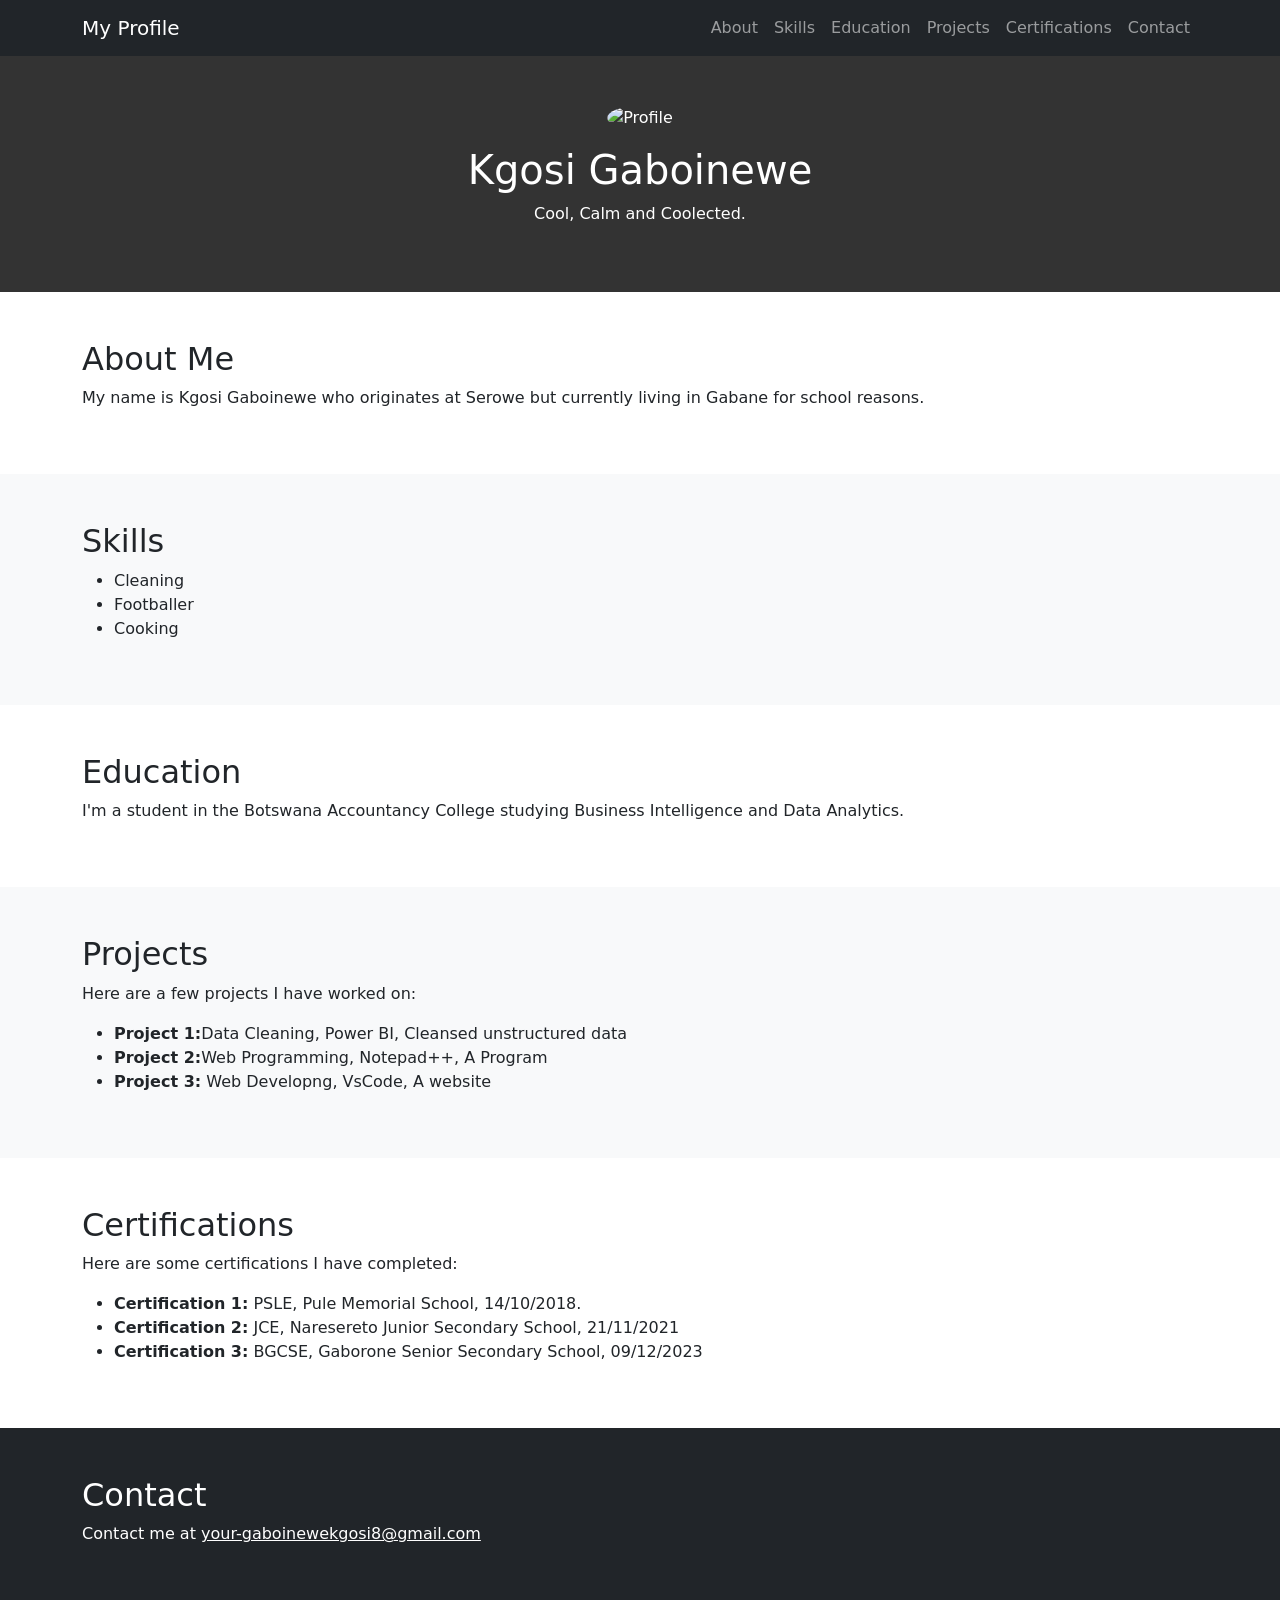
==== index.html @ 6c253a5a "Add files via upload" ====
<!DOCTYPE html>
<html lang="en">

<head>
    <meta charset="UTF-8">
    <meta name="viewport" content="width=device-width, initial-scale=1.0">
    <title>My Personal Profile</title>
    <link href="https://cdn.jsdelivr.net/npm/bootstrap@5.3.0/dist/css/bootstrap.min.css" rel="stylesheet">
</head>

<body>
    <!-- Navigation Bar -->
    <nav class="navbar navbar-expand-lg navbar-dark bg-dark">
        <div class="container">
            <a class="navbar-brand" href="#">My Profile</a>
            <button class="navbar-toggler" type="button" data-bs-toggle="collapse" data-bs-target="#navbarNav">
                <span class="navbar-toggler-icon"></span>
            </button>
            <div class="collapse navbar-collapse" id="navbarNav">
                <ul class="navbar-nav ms-auto">
                    <li class="nav-item">
                        <a class="nav-link" href="#about">About</a>
                    </li>
                    <li class="nav-item">
                        <a class="nav-link" href="#skills">Skills</a>
                    </li>
                    <li class="nav-item">
                        <a class="nav-link" href="#education">Education</a>
                    </li>
                    <li class="nav-item">
                        <a class="nav-link" href="#projects">Projects</a>
                    </li>
                    <li class="nav-item">
                        <a class="nav-link" href="#certifications">Certifications</a>
                    </li>
                    <li class="nav-item">
                        <a class="nav-link" href="#contact">Contact</a>
                    </li>
                </ul>
            </div>
        </div>
    </nav>

    <!-- Hero Section -->
    <section class="hero text-center" style="background-color: #333; color: white; padding: 50px;">
        <img src="profile.jpg" alt="Profile" class="rounded-circle mb-3" style="width: 150px; height: 150px;">
        <h1>Kgosi Gaboinewe</h1>
        <p>Cool, Calm and Coolected.</p>
    </section>

    <!-- About Section -->
    <section id="about" class="py-5">
        <div class="container">
            <h2>About Me</h2>
            <p>My name is Kgosi Gaboinewe who originates at Serowe but currently living in Gabane for school reasons.</p>
        </div>
    </section>

    <!-- Skills Section -->
    <section id="skills" class="bg-light py-5">
        <div class="container">
            <h2>Skills</h2>
            <ul>
                <li>Cleaning</li>
                <li>Footballer</li>
                <li>Cooking</li>
            </ul>
        </div>
    </section>

    <!-- Education Section -->
    <section id="education" class="py-5">
        <div class="container">
            <h2>Education</h2>
            <p>I'm a student in the Botswana Accountancy College studying Business Intelligence and Data Analytics.</p>
        </div>
    </section>

    <!-- Projects Section -->
    <section id="projects" class="bg-light py-5">
        <div class="container">
            <h2>Projects</h2>
            <p>Here are a few projects I have worked on:</p>
            <ul>
                <li>
                    <strong>Project 1:</strong>Data Cleaning, Power BI, Cleansed unstructured data
                </li>
                <li>
                    <strong>Project 2:</strong>Web Programming, Notepad++, A Program
                </li>
                <li>
                    <strong>Project 3:</strong> Web Developng, VsCode, A website
                </li>
            </ul>
        </div>
    </section>

    <!-- Certifications Section -->
    <section id="certifications" class="py-5">
        <div class="container">
            <h2>Certifications</h2>
            <p>Here are some certifications I have completed:</p>
            <ul>
                <li>
                    <strong>Certification 1:</strong> PSLE, Pule Memorial School, 14/10/2018.
                </li>
                <li>
                    <strong>Certification 2:</strong> JCE, Naresereto Junior Secondary School, 21/11/2021
                </li>
                <li>
                    <strong>Certification 3:</strong> BGCSE, Gaborone Senior Secondary School, 09/12/2023
                </li>
            </ul>
        </div>
    </section>

    <!-- Contact Section -->
    <section id="contact" class="bg-dark text-white py-5">
        <div class="container">
            <h2>Contact</h2>
            <p>Contact me at <a href="mailto:your-gaboinewekgosi@gmail.com" class="text-white">your-gaboinewekgosi8@gmail.com</a></p>
        </div>
    </section>

    <!-- Bootstrap JS and dependencies -->
    <script src="https://cdn.jsdelivr.net/npm/@popperjs/core@2.11.6/dist/umd/popper.min.js"></script>
    <script src="https://cdn.jsdelivr.net/npm/bootstrap@5.3.0/dist/js/bootstrap.min.js"></script>
</body>

</html>
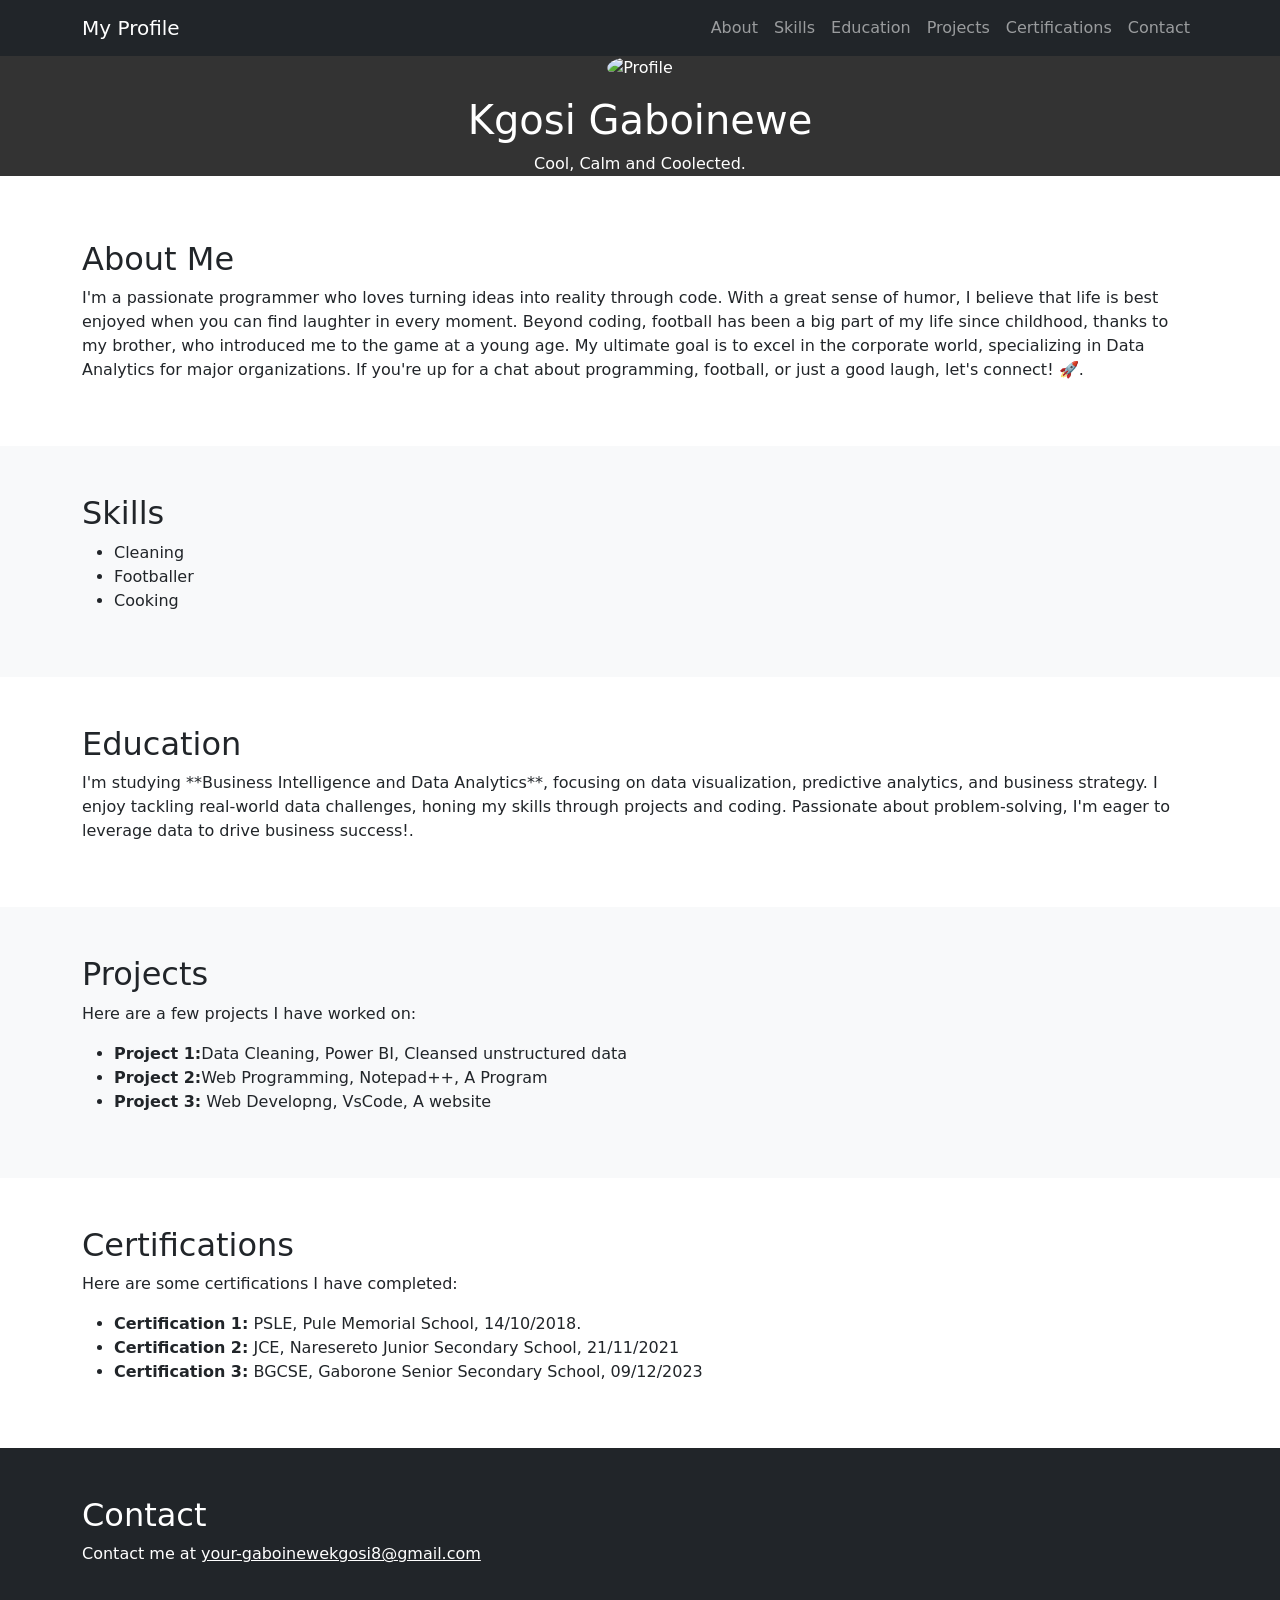
==== commit d5e4deb8: "Update index.html" ====
--- a/index.html
+++ b/index.html
@@ -42,8 +42,8 @@
     </nav>
 
     <!-- Hero Section -->
-    <section class="hero text-center" style="background-color: #333; color: white; padding: 50px;">
-        <img src="profile.jpg" alt="Profile" class="rounded-circle mb-3" style="width: 150px; height: 150px;">
+    <section class="hero text-center" style="background-color: #333; color: white; padding: 50 px;">
+        <img src="profile.jpg" alt="Profile" class="rounded-circle mb-3" style="width: 150 px; height: 150 px;">
         <h1>Kgosi Gaboinewe</h1>
         <p>Cool, Calm and Coolected.</p>
     </section>
@@ -52,7 +52,7 @@
     <section id="about" class="py-5">
         <div class="container">
             <h2>About Me</h2>
-            <p>My name is Kgosi Gaboinewe who originates at Serowe but currently living in Gabane for school reasons.</p>
+            <p>I'm a passionate programmer who loves turning ideas into reality through code. With a great sense of humor, I believe that life is best enjoyed when you can find laughter in every moment. Beyond coding, football has been a big part of my life since childhood, thanks to my brother, who introduced me to the game at a young age. My ultimate goal is to excel in the corporate world, specializing in Data Analytics for major organizations. If you're up for a chat about programming, football, or just a good laugh, let's connect! 🚀.</p>
         </div>
     </section>
 
@@ -72,7 +72,7 @@
     <section id="education" class="py-5">
         <div class="container">
             <h2>Education</h2>
-            <p>I'm a student in the Botswana Accountancy College studying Business Intelligence and Data Analytics.</p>
+            <p>I'm studying **Business Intelligence and Data Analytics**, focusing on data visualization, predictive analytics, and business strategy. I enjoy tackling real-world data challenges, honing my skills through projects and coding. Passionate about problem-solving, I'm eager to leverage data to drive business success!.</p>
         </div>
     </section>
 
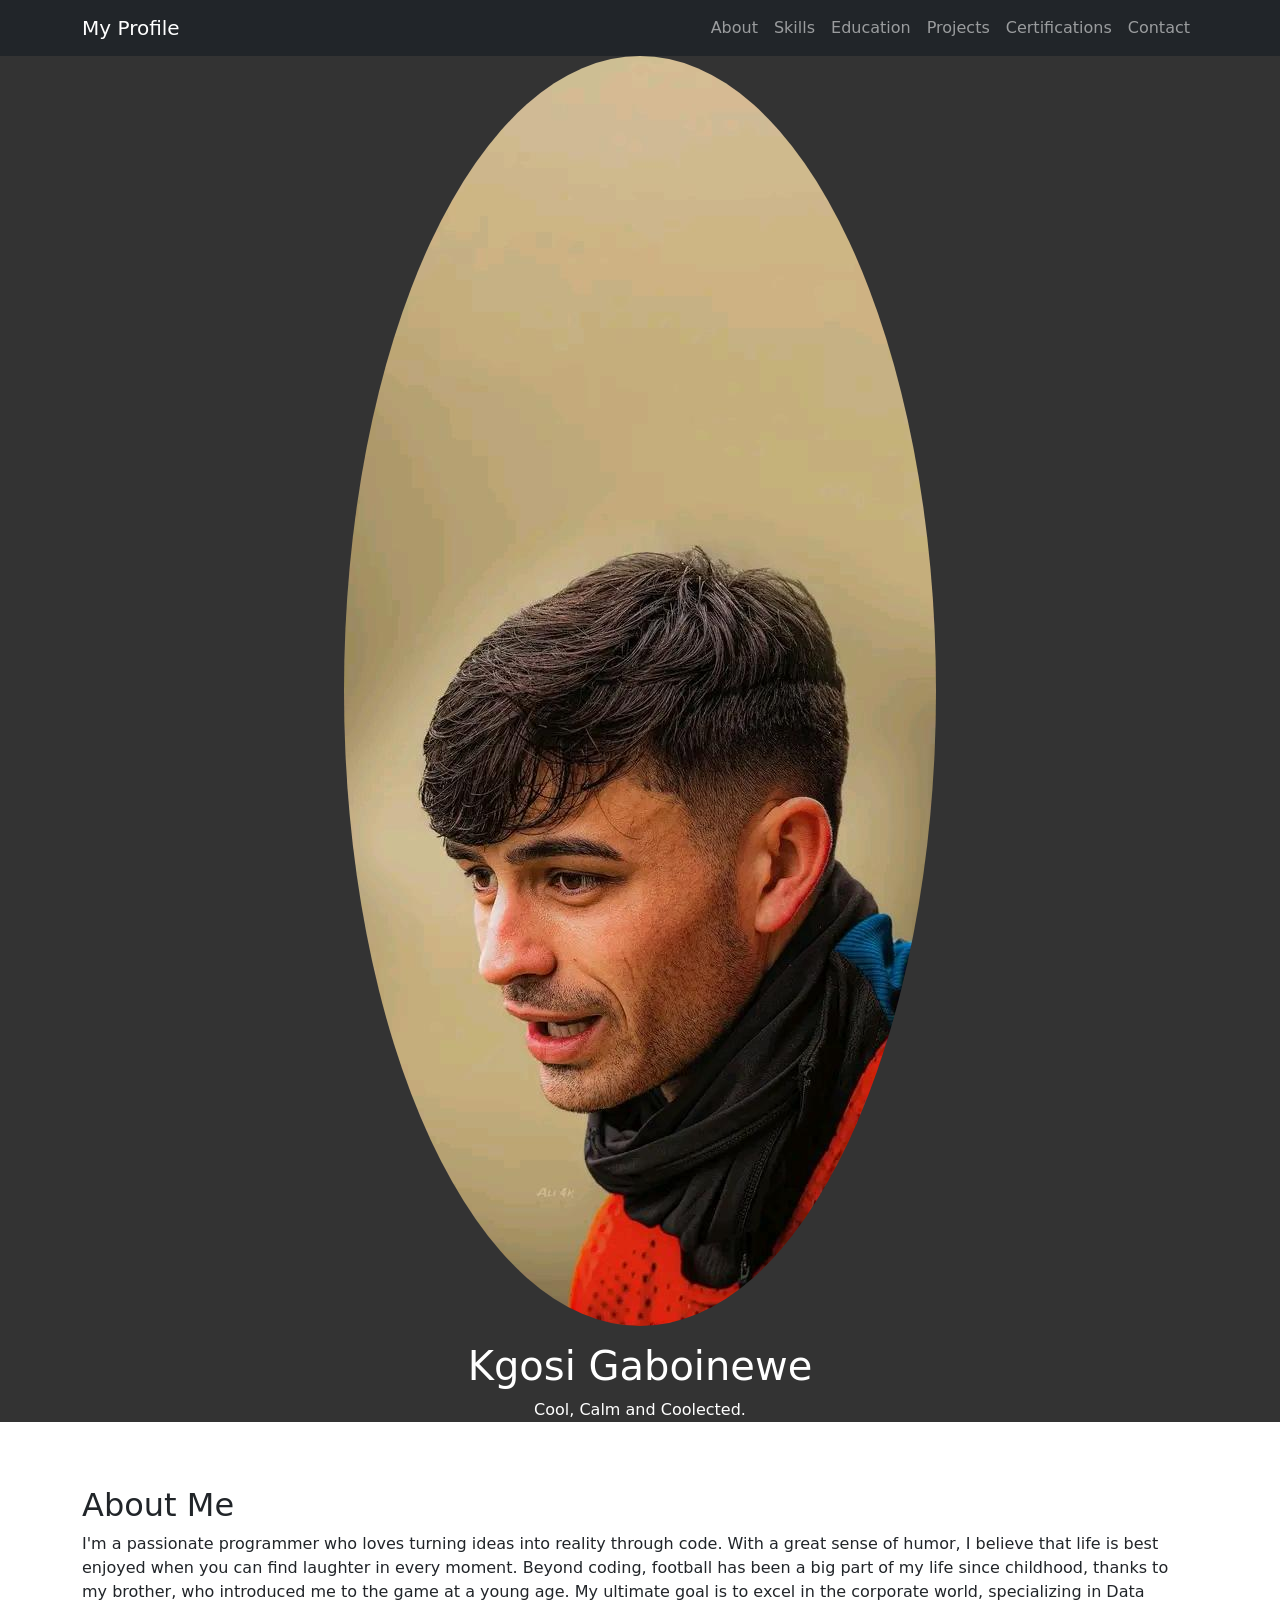
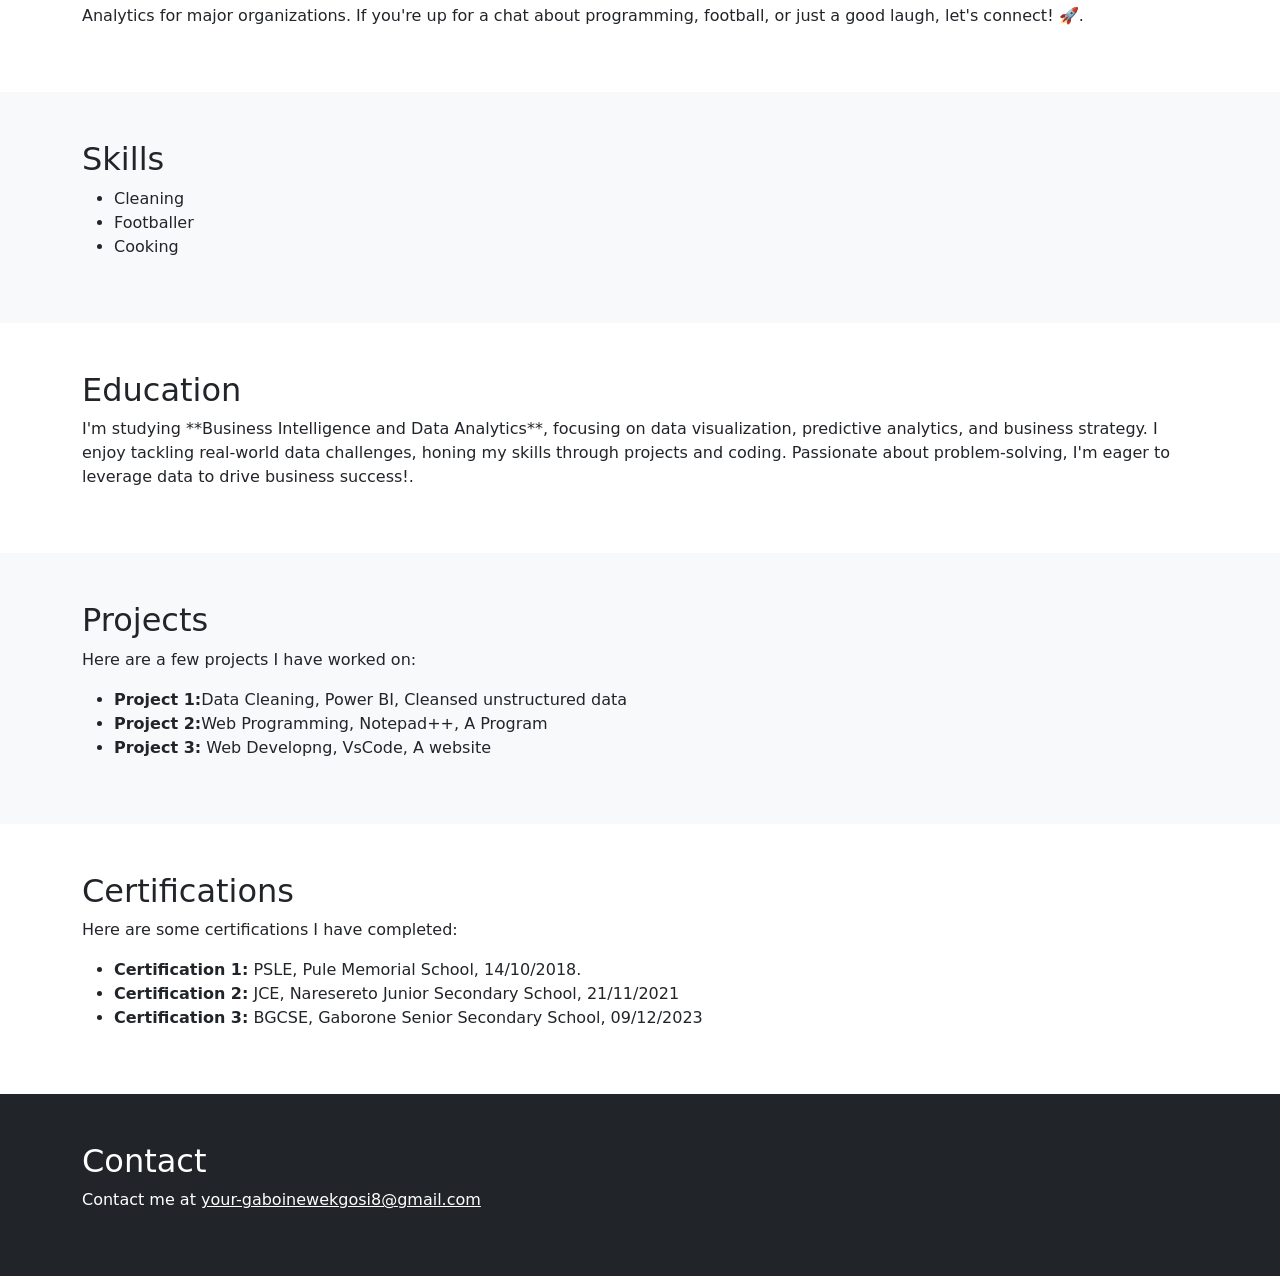
==== commit 0f0b12b4: "Update index.html" ====
--- a/index.html
+++ b/index.html
@@ -43,7 +43,7 @@
 
     <!-- Hero Section -->
     <section class="hero text-center" style="background-color: #333; color: white; padding: 50 px;">
-        <img src="profile.jpg" alt="Profile" class="rounded-circle mb-3" style="width: 150 px; height: 150 px;">
+        <img src="shared image.jpg" alt="Profile" class="rounded-circle mb-3" style="width: 150 px; height: 150 px;">
         <h1>Kgosi Gaboinewe</h1>
         <p>Cool, Calm and Coolected.</p>
     </section>
@@ -118,7 +118,7 @@
     <section id="contact" class="bg-dark text-white py-5">
         <div class="container">
             <h2>Contact</h2>
-            <p>Contact me at <a href="mailto:your-gaboinewekgosi@gmail.com" class="text-white">your-gaboinewekgosi8@gmail.com</a></p>
+            <p>Contact me at <a href="mailto:-gaboinewekgosi@gmail.com" class="text-white">your-gaboinewekgosi8@gmail.com</a></p>
         </div>
     </section>
 
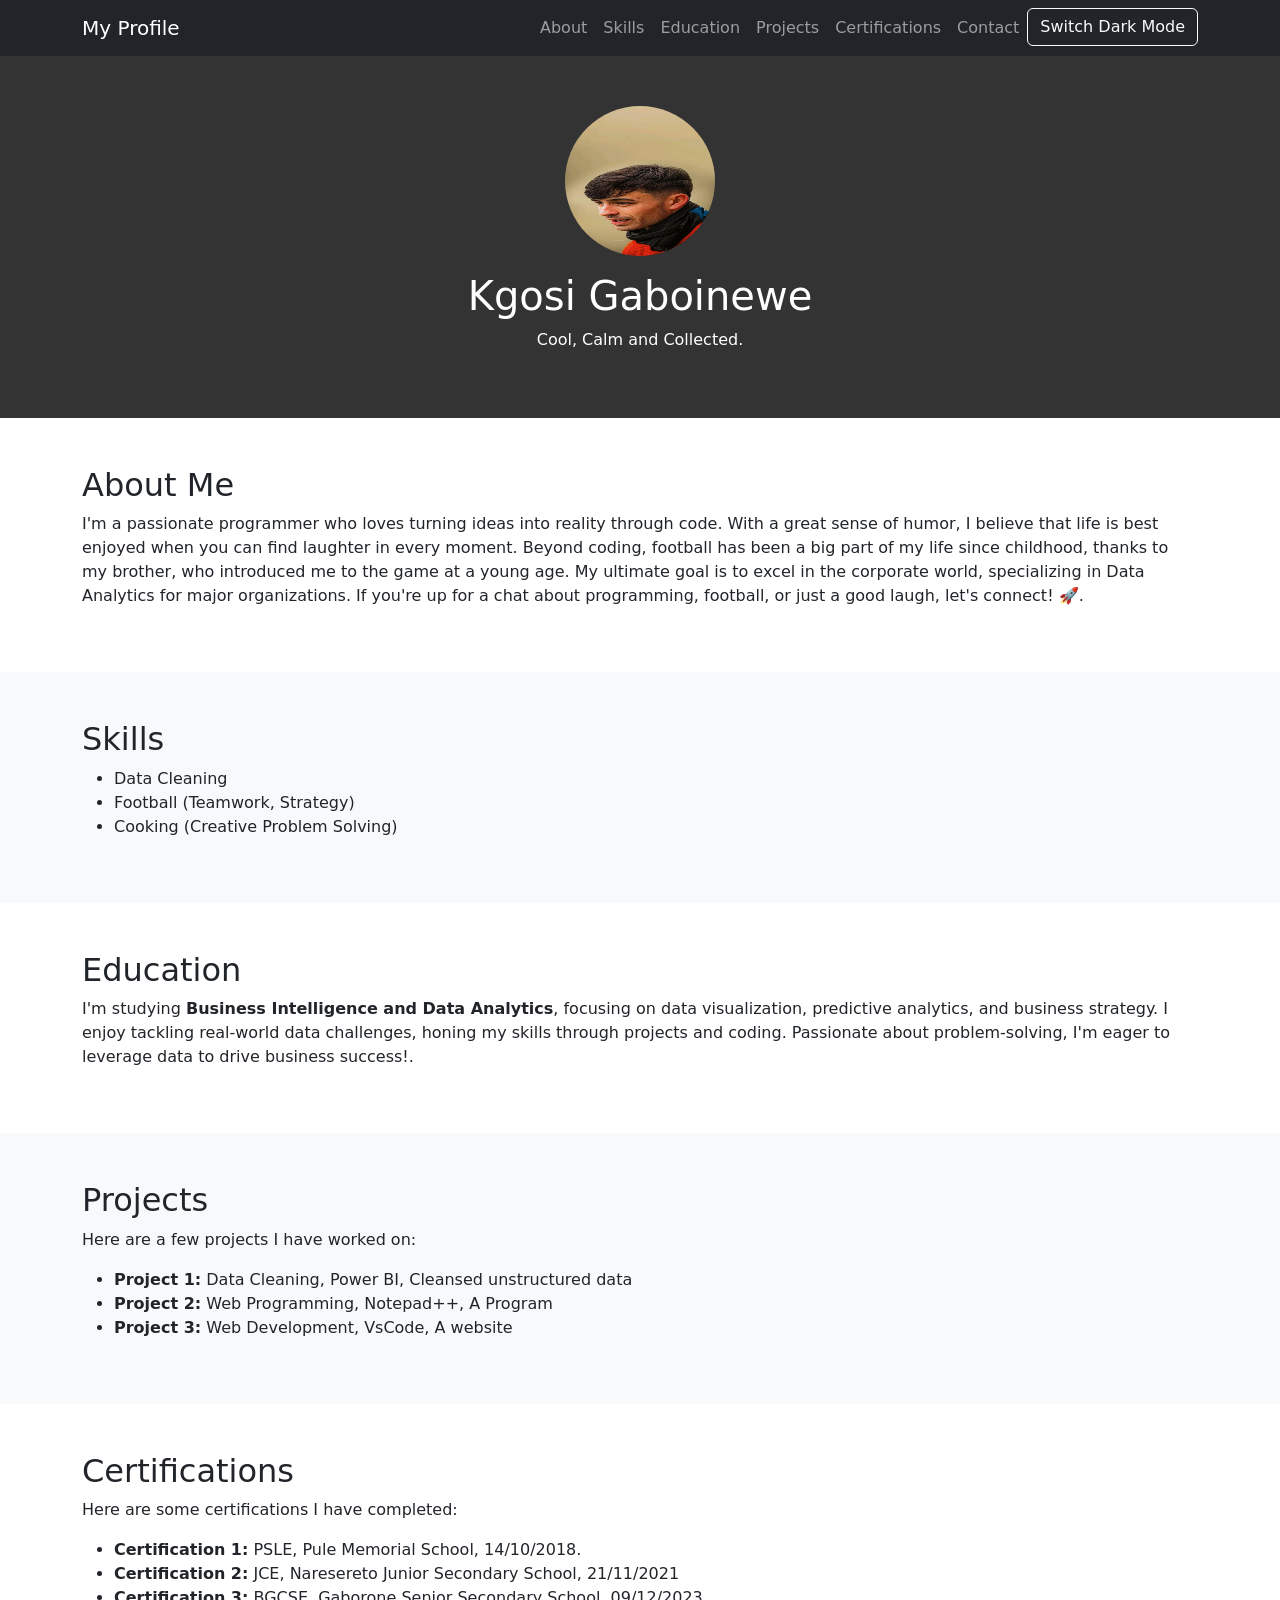
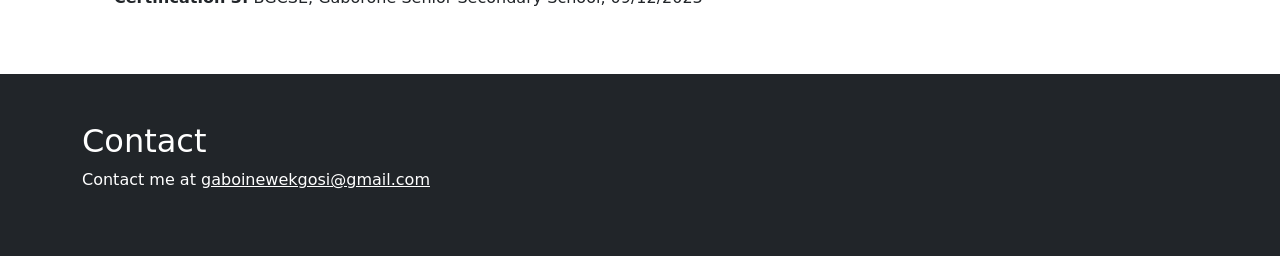
==== commit 8115170b: "Update index.html" ====
--- a/index.html
+++ b/index.html
@@ -1,14 +1,25 @@
 <!DOCTYPE html>
 <html lang="en">
-
 <head>
     <meta charset="UTF-8">
     <meta name="viewport" content="width=device-width, initial-scale=1.0">
     <title>My Personal Profile</title>
     <link href="https://cdn.jsdelivr.net/npm/bootstrap@5.3.0/dist/css/bootstrap.min.css" rel="stylesheet">
+    <style>
+        body.dark-mode {
+            background-color: #121212;
+            color: #f1f1f1;
+        }
+        .navbar-dark.bg-dark {
+            background-color: #333 !"important";
+        }
+        .navbar-light .navbar-toggler-icon {
+            background-color: #f1f1f1;
+        }
+    </style>
 </head>
+<body>
 
-<body>
     <!-- Navigation Bar -->
     <nav class="navbar navbar-expand-lg navbar-dark bg-dark">
         <div class="container">
@@ -36,16 +47,19 @@
                     <li class="nav-item">
                         <a class="nav-link" href="#contact">Contact</a>
                     </li>
+                    <li class="nav-item">
+                        <button class="btn btn-outline-light" id="darkModeToggle">Switch Dark Mode</button>
+                    </li>
                 </ul>
             </div>
         </div>
     </nav>
 
     <!-- Hero Section -->
-    <section class="hero text-center" style="background-color: #333; color: white; padding: 50 px;">
-        <img src="shared image.jpg" alt="Profile" class="rounded-circle mb-3" style="width: 150 px; height: 150 px;">
+    <section class="hero text-center" style="background-color: #333; color: white; padding: 50px;">
+        <img src="shared image.jpg" alt="Profile" class="rounded-circle mb-3" style="width: 150px; height: 150px;">
         <h1>Kgosi Gaboinewe</h1>
-        <p>Cool, Calm and Coolected.</p>
+        <p>Cool, Calm and Collected.</p>
     </section>
 
     <!-- About Section -->
@@ -61,9 +75,9 @@
         <div class="container">
             <h2>Skills</h2>
             <ul>
-                <li>Cleaning</li>
-                <li>Footballer</li>
-                <li>Cooking</li>
+                <li>Data Cleaning</li>
+                <li>Football (Teamwork, Strategy)</li>
+                <li>Cooking (Creative Problem Solving)</li>
             </ul>
         </div>
     </section>
@@ -72,7 +86,7 @@
     <section id="education" class="py-5">
         <div class="container">
             <h2>Education</h2>
-            <p>I'm studying **Business Intelligence and Data Analytics**, focusing on data visualization, predictive analytics, and business strategy. I enjoy tackling real-world data challenges, honing my skills through projects and coding. Passionate about problem-solving, I'm eager to leverage data to drive business success!.</p>
+            <p>I'm studying <strong>Business Intelligence and Data Analytics</strong>, focusing on data visualization, predictive analytics, and business strategy. I enjoy tackling real-world data challenges, honing my skills through projects and coding. Passionate about problem-solving, I'm eager to leverage data to drive business success!.</p>
         </div>
     </section>
 
@@ -82,15 +96,9 @@
             <h2>Projects</h2>
             <p>Here are a few projects I have worked on:</p>
             <ul>
-                <li>
-                    <strong>Project 1:</strong>Data Cleaning, Power BI, Cleansed unstructured data
-                </li>
-                <li>
-                    <strong>Project 2:</strong>Web Programming, Notepad++, A Program
-                </li>
-                <li>
-                    <strong>Project 3:</strong> Web Developng, VsCode, A website
-                </li>
+                <li><strong>Project 1:</strong> Data Cleaning, Power BI, Cleansed unstructured data</li>
+                <li><strong>Project 2:</strong> Web Programming, Notepad++, A Program</li>
+                <li><strong>Project 3:</strong> Web Development, VsCode, A website</li>
             </ul>
         </div>
     </section>
@@ -101,15 +109,9 @@
             <h2>Certifications</h2>
             <p>Here are some certifications I have completed:</p>
             <ul>
-                <li>
-                    <strong>Certification 1:</strong> PSLE, Pule Memorial School, 14/10/2018.
-                </li>
-                <li>
-                    <strong>Certification 2:</strong> JCE, Naresereto Junior Secondary School, 21/11/2021
-                </li>
-                <li>
-                    <strong>Certification 3:</strong> BGCSE, Gaborone Senior Secondary School, 09/12/2023
-                </li>
+                <li><strong>Certification 1:</strong> PSLE, Pule Memorial School, 14/10/2018.</li>
+                <li><strong>Certification 2:</strong> JCE, Naresereto Junior Secondary School, 21/11/2021</li>
+                <li><strong>Certification 3:</strong> BGCSE, Gaborone Senior Secondary School, 09/12/2023</li>
             </ul>
         </div>
     </section>
@@ -118,13 +120,21 @@
     <section id="contact" class="bg-dark text-white py-5">
         <div class="container">
             <h2>Contact</h2>
-            <p>Contact me at <a href="mailto:-gaboinewekgosi@gmail.com" class="text-white">your-gaboinewekgosi8@gmail.com</a></p>
+            <p>Contact me at <a href="mailto:gaboinewekgosi@gmail.com" class="text-white">gaboinewekgosi@gmail.com</a></p>
         </div>
     </section>
 
     <!-- Bootstrap JS and dependencies -->
     <script src="https://cdn.jsdelivr.net/npm/@popperjs/core@2.11.6/dist/umd/popper.min.js"></script>
     <script src="https://cdn.jsdelivr.net/npm/bootstrap@5.3.0/dist/js/bootstrap.min.js"></script>
+
+    <script>
+        // Dark mode toggle functionality
+        const darkModeToggle = document.getElementById("darkModeToggle");
+
+        darkModeToggle.addEventListener("click", "function"() {
+            document.body.classList.toggle("dark-mode");
+        });
+    </script>
 </body>
-
 </html>
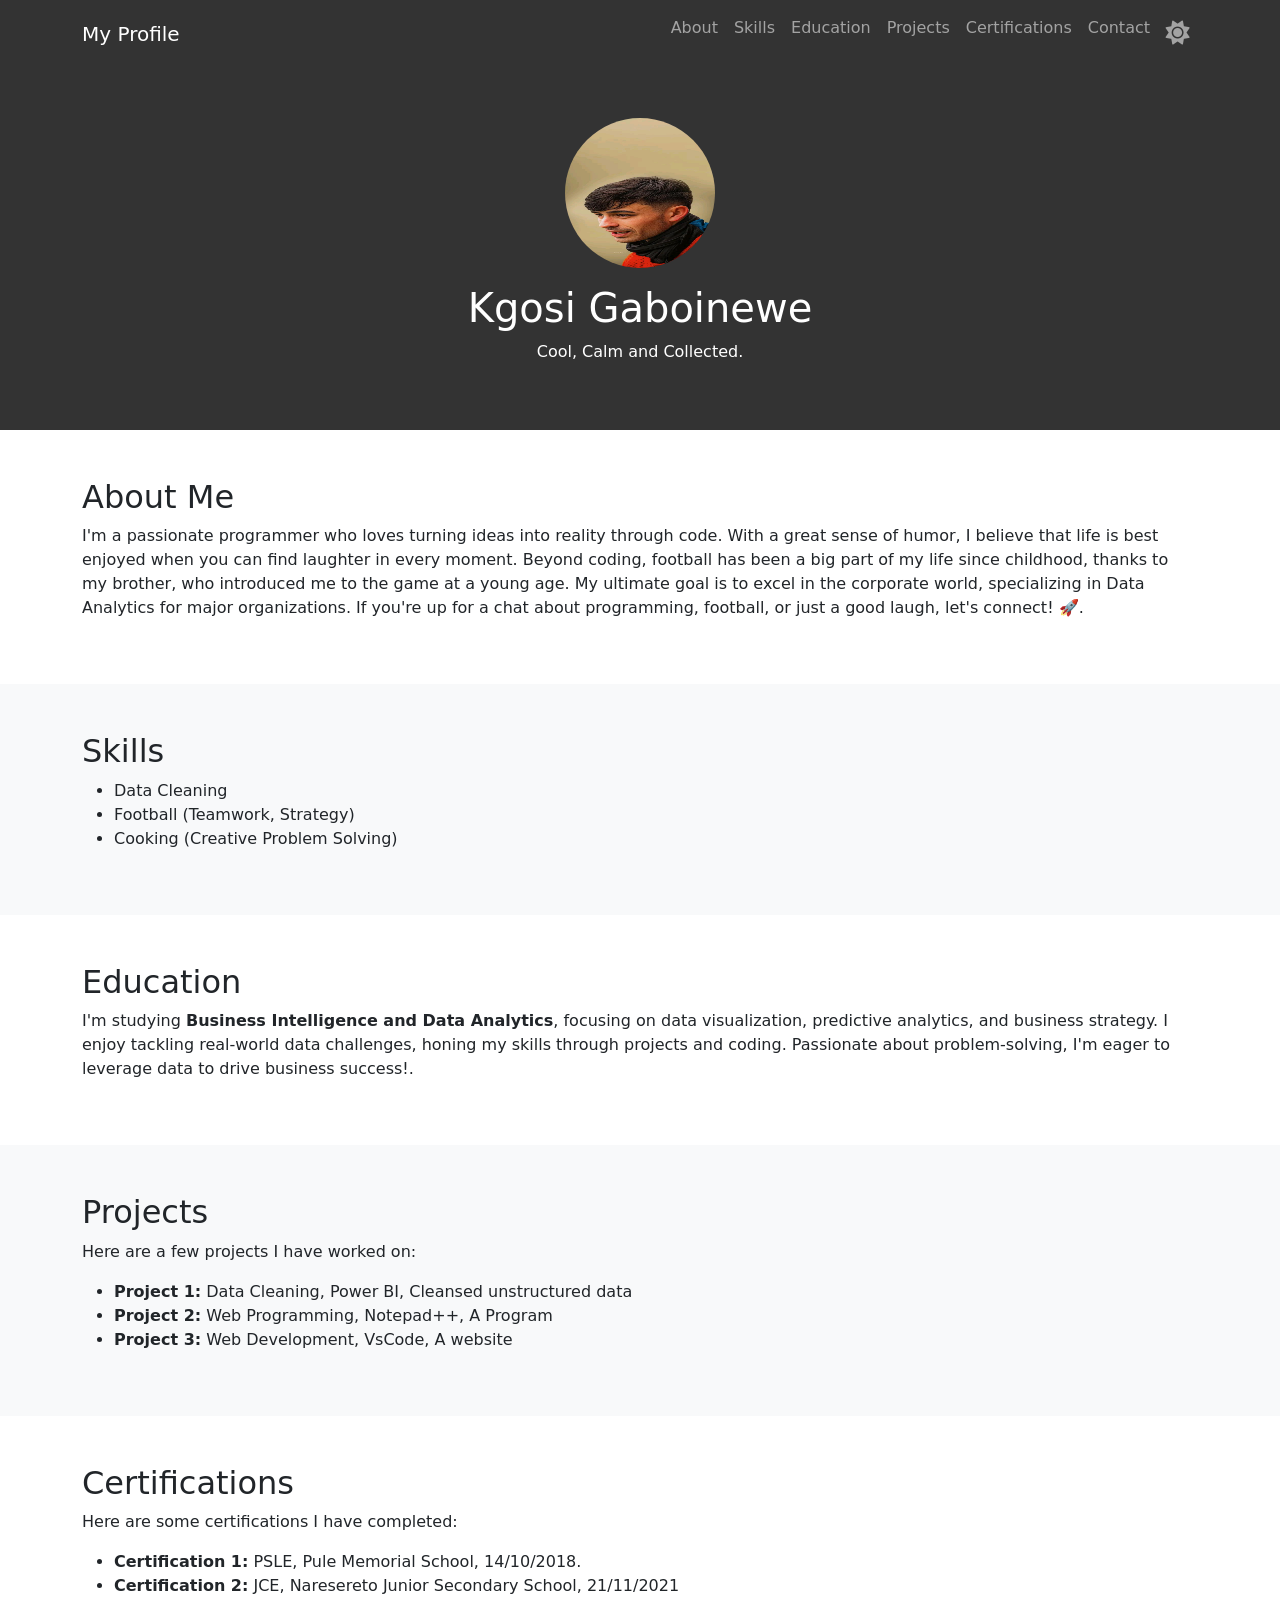
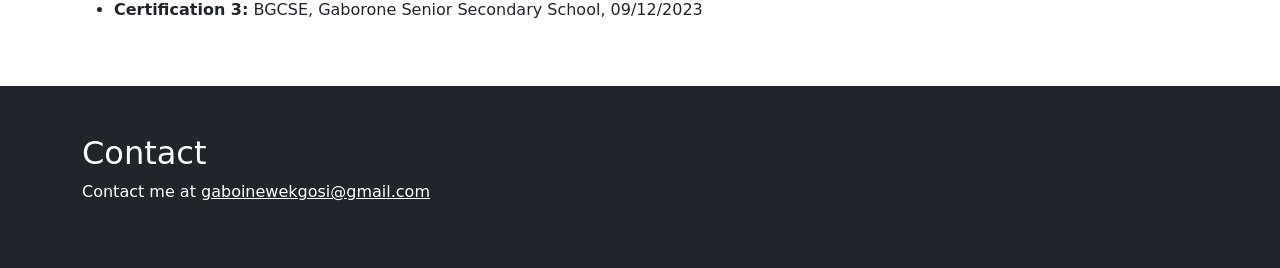
==== commit 10ceac55: "Update index.html" ====
--- a/index.html
+++ b/index.html
@@ -5,16 +5,22 @@
     <meta name="viewport" content="width=device-width, initial-scale=1.0">
     <title>My Personal Profile</title>
     <link href="https://cdn.jsdelivr.net/npm/bootstrap@5.3.0/dist/css/bootstrap.min.css" rel="stylesheet">
+    <!-- Font Awesome for Icons -->
+    <link rel="stylesheet" href="https://cdnjs.cloudflare.com/ajax/libs/font-awesome/6.0.0-beta3/css/all.min.css">
     <style>
         body.dark-mode {
             background-color: #121212;
             color: #f1f1f1;
         }
         .navbar-dark.bg-dark {
-            background-color: #333 !"important";
+            background-color: #333 !important;
         }
         .navbar-light .navbar-toggler-icon {
             background-color: #f1f1f1;
+        }
+        .icon-toggle {
+            font-size: 1.5rem;
+            cursor: pointer;
         }
     </style>
 </head>
@@ -48,7 +54,11 @@
                         <a class="nav-link" href="#contact">Contact</a>
                     </li>
                     <li class="nav-item">
-                        <button class="btn btn-outline-light" id="darkModeToggle">Switch Dark Mode</button>
+                        <!-- Dark Mode Toggle Icon -->
+                        <span id="darkModeToggle" class="nav-link icon-toggle">
+                            <i class="fas fa-sun" id="sunIcon"></i>
+                            <i class="fas fa-moon d-none" id="moonIcon"></i>
+                        </span>
                     </li>
                 </ul>
             </div>
@@ -131,9 +141,15 @@
     <script>
         // Dark mode toggle functionality
         const darkModeToggle = document.getElementById("darkModeToggle");
+        const sunIcon = document.getElementById("sunIcon");
+        const moonIcon = document.getElementById("moonIcon");
 
-        darkModeToggle.addEventListener("click", "function"() {
+        darkModeToggle.addEventListener("click", function() {
             document.body.classList.toggle("dark-mode");
+
+            // Toggle icons visibility
+            sunIcon.classList.toggle("d-none");
+            moonIcon.classList.toggle("d-none");
         });
     </script>
 </body>
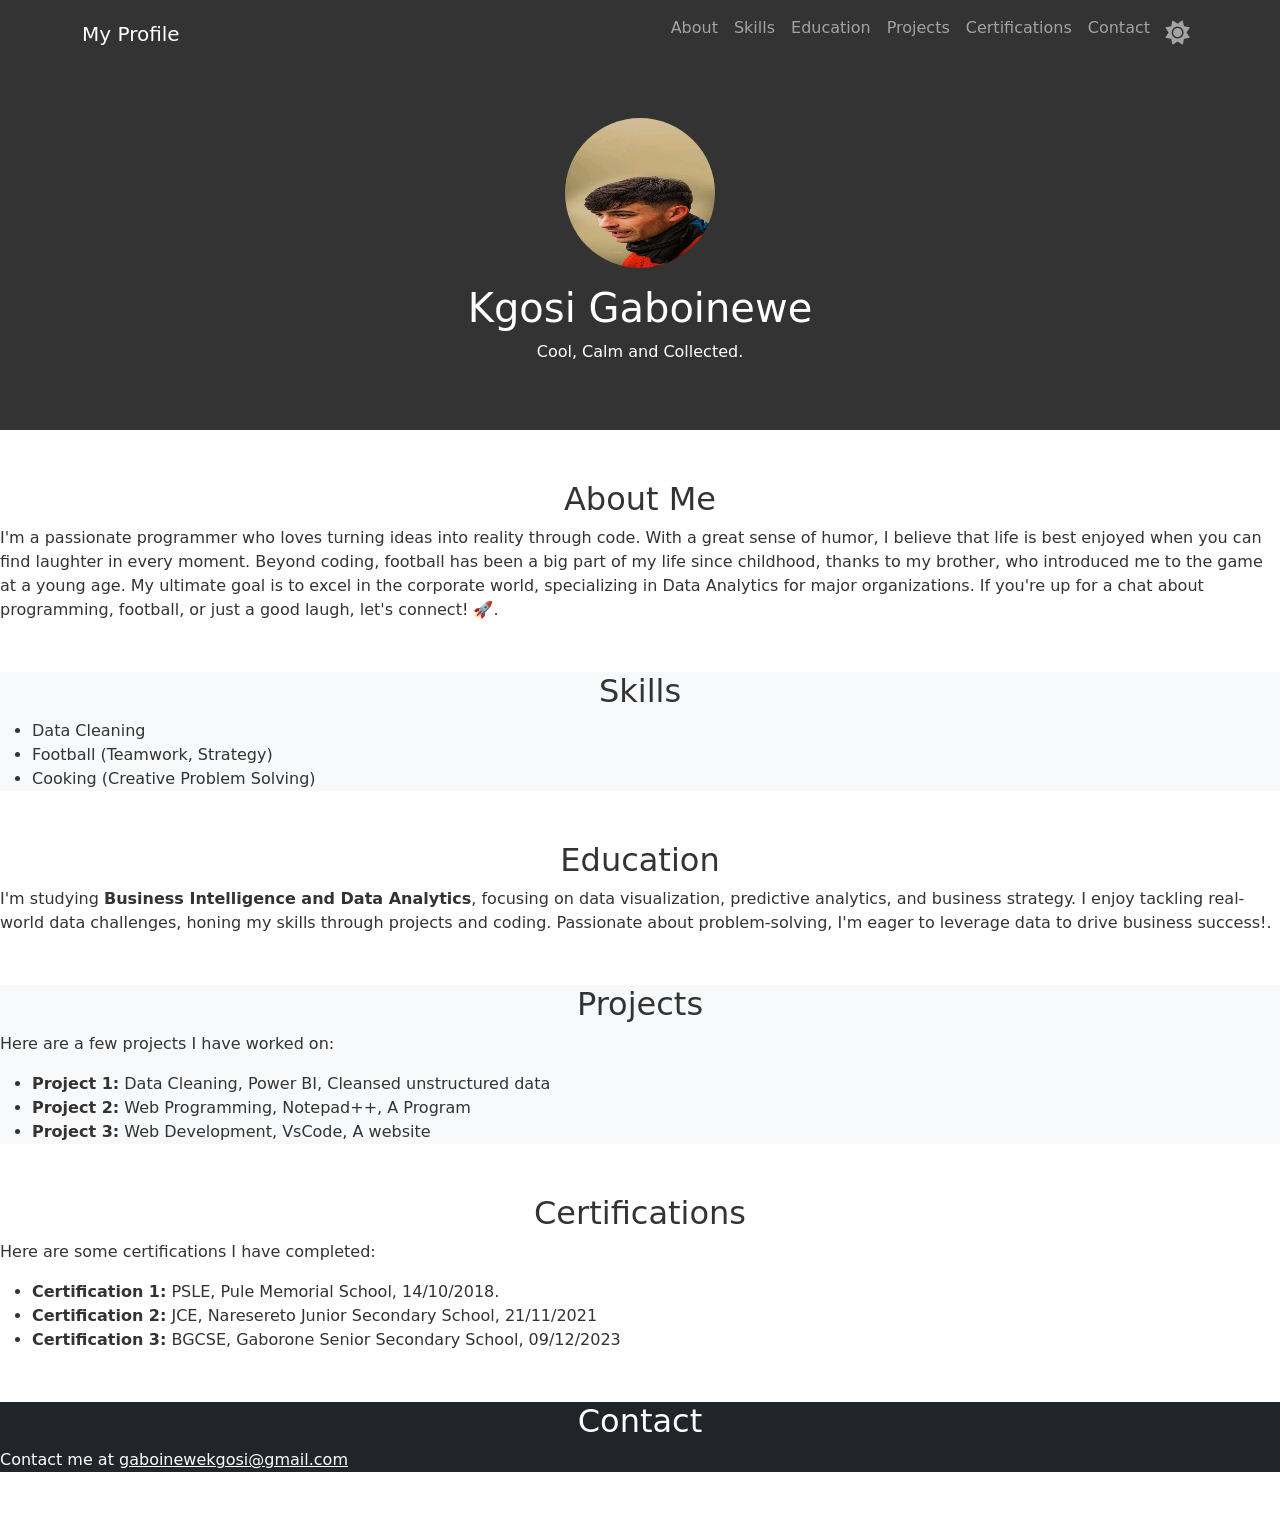
==== commit 670a01a9: "Update index.html" ====
--- a/index.html
+++ b/index.html
@@ -12,6 +12,10 @@
             background-color: #121212;
             color: #f1f1f1;
         }
+        body.light-mode {
+            background-color: #fff;
+            color: #333;
+        }
         .navbar-dark.bg-dark {
             background-color: #333 !important;
         }
@@ -22,9 +26,16 @@
             font-size: 1.5rem;
             cursor: pointer;
         }
+        section {
+            margin-bottom: 50px; /* Space out each section */
+        }
+        section h2 {
+            font-size: 2rem;
+            text-align: center;
+        }
     </style>
 </head>
-<body>
+<body class="light-mode">
 
     <!-- Navigation Bar -->
     <nav class="navbar navbar-expand-lg navbar-dark bg-dark">
@@ -73,65 +84,53 @@
     </section>
 
     <!-- About Section -->
-    <section id="about" class="py-5">
-        <div class="container">
-            <h2>About Me</h2>
-            <p>I'm a passionate programmer who loves turning ideas into reality through code. With a great sense of humor, I believe that life is best enjoyed when you can find laughter in every moment. Beyond coding, football has been a big part of my life since childhood, thanks to my brother, who introduced me to the game at a young age. My ultimate goal is to excel in the corporate world, specializing in Data Analytics for major organizations. If you're up for a chat about programming, football, or just a good laugh, let's connect! 🚀.</p>
-        </div>
+    <section id="about">
+        <h2>About Me</h2>
+        <p>I'm a passionate programmer who loves turning ideas into reality through code. With a great sense of humor, I believe that life is best enjoyed when you can find laughter in every moment. Beyond coding, football has been a big part of my life since childhood, thanks to my brother, who introduced me to the game at a young age. My ultimate goal is to excel in the corporate world, specializing in Data Analytics for major organizations. If you're up for a chat about programming, football, or just a good laugh, let's connect! 🚀.</p>
     </section>
 
     <!-- Skills Section -->
-    <section id="skills" class="bg-light py-5">
-        <div class="container">
-            <h2>Skills</h2>
-            <ul>
-                <li>Data Cleaning</li>
-                <li>Football (Teamwork, Strategy)</li>
-                <li>Cooking (Creative Problem Solving)</li>
-            </ul>
-        </div>
+    <section id="skills" class="bg-light">
+        <h2>Skills</h2>
+        <ul>
+            <li>Data Cleaning</li>
+            <li>Football (Teamwork, Strategy)</li>
+            <li>Cooking (Creative Problem Solving)</li>
+        </ul>
     </section>
 
     <!-- Education Section -->
-    <section id="education" class="py-5">
-        <div class="container">
-            <h2>Education</h2>
-            <p>I'm studying <strong>Business Intelligence and Data Analytics</strong>, focusing on data visualization, predictive analytics, and business strategy. I enjoy tackling real-world data challenges, honing my skills through projects and coding. Passionate about problem-solving, I'm eager to leverage data to drive business success!.</p>
-        </div>
+    <section id="education">
+        <h2>Education</h2>
+        <p>I'm studying <strong>Business Intelligence and Data Analytics</strong>, focusing on data visualization, predictive analytics, and business strategy. I enjoy tackling real-world data challenges, honing my skills through projects and coding. Passionate about problem-solving, I'm eager to leverage data to drive business success!.</p>
     </section>
 
     <!-- Projects Section -->
-    <section id="projects" class="bg-light py-5">
-        <div class="container">
-            <h2>Projects</h2>
-            <p>Here are a few projects I have worked on:</p>
-            <ul>
-                <li><strong>Project 1:</strong> Data Cleaning, Power BI, Cleansed unstructured data</li>
-                <li><strong>Project 2:</strong> Web Programming, Notepad++, A Program</li>
-                <li><strong>Project 3:</strong> Web Development, VsCode, A website</li>
-            </ul>
-        </div>
+    <section id="projects" class="bg-light">
+        <h2>Projects</h2>
+        <p>Here are a few projects I have worked on:</p>
+        <ul>
+            <li><strong>Project 1:</strong> Data Cleaning, Power BI, Cleansed unstructured data</li>
+            <li><strong>Project 2:</strong> Web Programming, Notepad++, A Program</li>
+            <li><strong>Project 3:</strong> Web Development, VsCode, A website</li>
+        </ul>
     </section>
 
     <!-- Certifications Section -->
-    <section id="certifications" class="py-5">
-        <div class="container">
-            <h2>Certifications</h2>
-            <p>Here are some certifications I have completed:</p>
-            <ul>
-                <li><strong>Certification 1:</strong> PSLE, Pule Memorial School, 14/10/2018.</li>
-                <li><strong>Certification 2:</strong> JCE, Naresereto Junior Secondary School, 21/11/2021</li>
-                <li><strong>Certification 3:</strong> BGCSE, Gaborone Senior Secondary School, 09/12/2023</li>
-            </ul>
-        </div>
+    <section id="certifications">
+        <h2>Certifications</h2>
+        <p>Here are some certifications I have completed:</p>
+        <ul>
+            <li><strong>Certification 1:</strong> PSLE, Pule Memorial School, 14/10/2018.</li>
+            <li><strong>Certification 2:</strong> JCE, Naresereto Junior Secondary School, 21/11/2021</li>
+            <li><strong>Certification 3:</strong> BGCSE, Gaborone Senior Secondary School, 09/12/2023</li>
+        </ul>
     </section>
 
     <!-- Contact Section -->
-    <section id="contact" class="bg-dark text-white py-5">
-        <div class="container">
-            <h2>Contact</h2>
-            <p>Contact me at <a href="mailto:gaboinewekgosi@gmail.com" class="text-white">gaboinewekgosi@gmail.com</a></p>
-        </div>
+    <section id="contact" class="bg-dark text-white">
+        <h2>Contact</h2>
+        <p>Contact me at <a href="mailto:gaboinewekgosi@gmail.com" class="text-white">gaboinewekgosi@gmail.com</a></p>
     </section>
 
     <!-- Bootstrap JS and dependencies -->
@@ -146,6 +145,7 @@
 
         darkModeToggle.addEventListener("click", function() {
             document.body.classList.toggle("dark-mode");
+            document.body.classList.toggle("light-mode");
 
             // Toggle icons visibility
             sunIcon.classList.toggle("d-none");
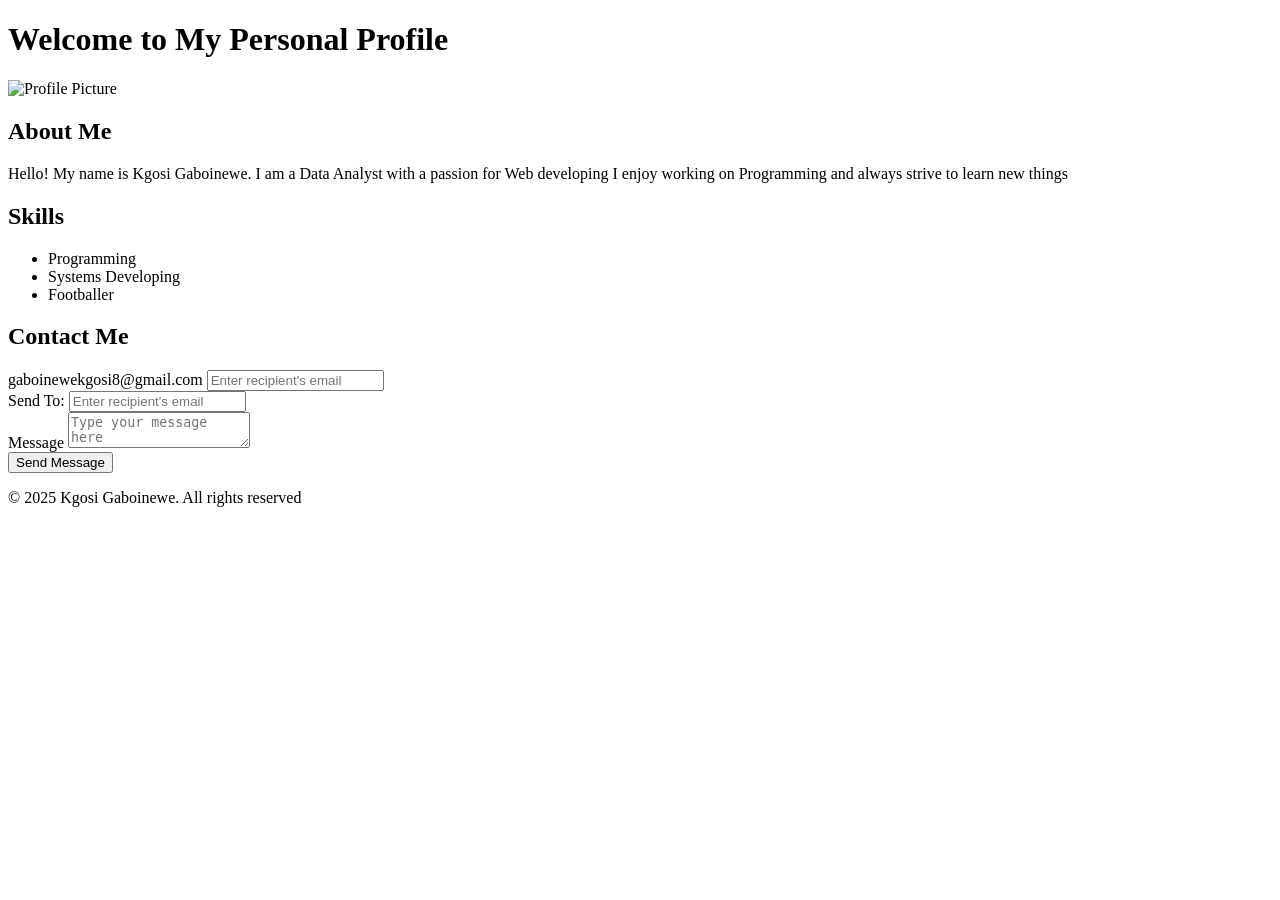
==== commit 2d3df452: "Add files via upload" ====
--- a/index.html
+++ b/index.html
@@ -4,153 +4,46 @@
     <meta charset="UTF-8">
     <meta name="viewport" content="width=device-width, initial-scale=1.0">
     <title>My Personal Profile</title>
-    <link href="https://cdn.jsdelivr.net/npm/bootstrap@5.3.0/dist/css/bootstrap.min.css" rel="stylesheet">
-    <!-- Font Awesome for Icons -->
-    <link rel="stylesheet" href="https://cdnjs.cloudflare.com/ajax/libs/font-awesome/6.0.0-beta3/css/all.min.css">
-    <style>
-        body.dark-mode {
-            background-color: #121212;
-            color: #f1f1f1;
-        }
-        body.light-mode {
-            background-color: #fff;
-            color: #333;
-        }
-        .navbar-dark.bg-dark {
-            background-color: #333 !important;
-        }
-        .navbar-light .navbar-toggler-icon {
-            background-color: #f1f1f1;
-        }
-        .icon-toggle {
-            font-size: 1.5rem;
-            cursor: pointer;
-        }
-        section {
-            margin-bottom: 50px; /* Space out each section */
-        }
-        section h2 {
-            font-size: 2rem;
-            text-align: center;
-        }
-    </style>
 </head>
-<body class="light-mode">
-
-    <!-- Navigation Bar -->
-    <nav class="navbar navbar-expand-lg navbar-dark bg-dark">
-        <div class="container">
-            <a class="navbar-brand" href="#">My Profile</a>
-            <button class="navbar-toggler" type="button" data-bs-toggle="collapse" data-bs-target="#navbarNav">
-                <span class="navbar-toggler-icon"></span>
-            </button>
-            <div class="collapse navbar-collapse" id="navbarNav">
-                <ul class="navbar-nav ms-auto">
-                    <li class="nav-item">
-                        <a class="nav-link" href="#about">About</a>
-                    </li>
-                    <li class="nav-item">
-                        <a class="nav-link" href="#skills">Skills</a>
-                    </li>
-                    <li class="nav-item">
-                        <a class="nav-link" href="#education">Education</a>
-                    </li>
-                    <li class="nav-item">
-                        <a class="nav-link" href="#projects">Projects</a>
-                    </li>
-                    <li class="nav-item">
-                        <a class="nav-link" href="#certifications">Certifications</a>
-                    </li>
-                    <li class="nav-item">
-                        <a class="nav-link" href="#contact">Contact</a>
-                    </li>
-                    <li class="nav-item">
-                        <!-- Dark Mode Toggle Icon -->
-                        <span id="darkModeToggle" class="nav-link icon-toggle">
-                            <i class="fas fa-sun" id="sunIcon"></i>
-                            <i class="fas fa-moon d-none" id="moonIcon"></i>
-                        </span>
-                    </li>
-                </ul>
-            </div>
-        </div>
-    </nav>
-
-    <!-- Hero Section -->
-    <section class="hero text-center" style="background-color: #333; color: white; padding: 50px;">
-        <img src="shared image.jpg" alt="Profile" class="rounded-circle mb-3" style="width: 150px; height: 150px;">
-        <h1>Kgosi Gaboinewe</h1>
-        <p>Cool, Calm and Collected.</p>
+<body>
+    <header>
+        <h1>Welcome to My Personal Profile</h1>
+        <img src="profile.jpg" alt="Profile Picture" class="profile-img">
+    </header>
+    <section class="about me">
+        <h2>About Me</h2>
+        <p>Hello! My name is Kgosi Gaboinewe. I am a Data Analyst with a passion for Web developing
+            I enjoy working on Programming and always strive to learn new things
+        </p>
     </section>
-
-    <!-- About Section -->
-    <section id="about">
-        <h2>About Me</h2>
-        <p>I'm a passionate programmer who loves turning ideas into reality through code. With a great sense of humor, I believe that life is best enjoyed when you can find laughter in every moment. Beyond coding, football has been a big part of my life since childhood, thanks to my brother, who introduced me to the game at a young age. My ultimate goal is to excel in the corporate world, specializing in Data Analytics for major organizations. If you're up for a chat about programming, football, or just a good laugh, let's connect! 🚀.</p>
-    </section>
-
-    <!-- Skills Section -->
-    <section id="skills" class="bg-light">
+    <section class="skills">
         <h2>Skills</h2>
         <ul>
-            <li>Data Cleaning</li>
-            <li>Football (Teamwork, Strategy)</li>
-            <li>Cooking (Creative Problem Solving)</li>
+            <li>Programming</li>
+            <li>Systems Developing</li>
+            <li>Footballer</li>
         </ul>
     </section>
-
-    <!-- Education Section -->
-    <section id="education">
-        <h2>Education</h2>
-        <p>I'm studying <strong>Business Intelligence and Data Analytics</strong>, focusing on data visualization, predictive analytics, and business strategy. I enjoy tackling real-world data challenges, honing my skills through projects and coding. Passionate about problem-solving, I'm eager to leverage data to drive business success!.</p>
-    </section>
-
-    <!-- Projects Section -->
-    <section id="projects" class="bg-light">
-        <h2>Projects</h2>
-        <p>Here are a few projects I have worked on:</p>
-        <ul>
-            <li><strong>Project 1:</strong> Data Cleaning, Power BI, Cleansed unstructured data</li>
-            <li><strong>Project 2:</strong> Web Programming, Notepad++, A Program</li>
-            <li><strong>Project 3:</strong> Web Development, VsCode, A website</li>
-        </ul>
-    </section>
-
-    <!-- Certifications Section -->
-    <section id="certifications">
-        <h2>Certifications</h2>
-        <p>Here are some certifications I have completed:</p>
-        <ul>
-            <li><strong>Certification 1:</strong> PSLE, Pule Memorial School, 14/10/2018.</li>
-            <li><strong>Certification 2:</strong> JCE, Naresereto Junior Secondary School, 21/11/2021</li>
-            <li><strong>Certification 3:</strong> BGCSE, Gaborone Senior Secondary School, 09/12/2023</li>
-        </ul>
-    </section>
-
-    <!-- Contact Section -->
-    <section id="contact" class="bg-dark text-white">
-        <h2>Contact</h2>
-        <p>Contact me at <a href="mailto:gaboinewekgosi@gmail.com" class="text-white">gaboinewekgosi@gmail.com</a></p>
-    </section>
-
-    <!-- Bootstrap JS and dependencies -->
-    <script src="https://cdn.jsdelivr.net/npm/@popperjs/core@2.11.6/dist/umd/popper.min.js"></script>
-    <script src="https://cdn.jsdelivr.net/npm/bootstrap@5.3.0/dist/js/bootstrap.min.js"></script>
-
-    <script>
-        // Dark mode toggle functionality
-        const darkModeToggle = document.getElementById("darkModeToggle");
-        const sunIcon = document.getElementById("sunIcon");
-        const moonIcon = document.getElementById("moonIcon");
-
-        darkModeToggle.addEventListener("click", function() {
-            document.body.classList.toggle("dark-mode");
-            document.body.classList.toggle("light-mode");
-
-            // Toggle icons visibility
-            sunIcon.classList.toggle("d-none");
-            moonIcon.classList.toggle("d-none");
-        });
-    </script>
+    <section class="contact">
+        <h2>Contact Me</h2>
+        <form>
+            <div class="form-group">
+                <label for="email">gaboinewekgosi8@gmail.com</label>
+                <input type="email" id="email" name="email" required placeholder="Enter recipient's email">
+            </div>
+            <div class="form-group">
+                <label for="recipient">Send To:</label>
+                <input type="email" id="recipien" name="recipient" required placeholder="Enter recipient's email">
+            </div>
+            <div class="form-group">
+                <label for="message">Message</label>
+                <textarea id="message" name="message" required placeholder="Type your message here"></textarea>
+            </div>
+            <div class="form-group">
+                <button type="submit" class="send-button">Send Message</button>
+            </div>
+        </form>
+    </footer>
+         <p>&copy; 2025 Kgosi Gaboinewe. All rights reserved</p>
 </body>
-</html>
+</html>
